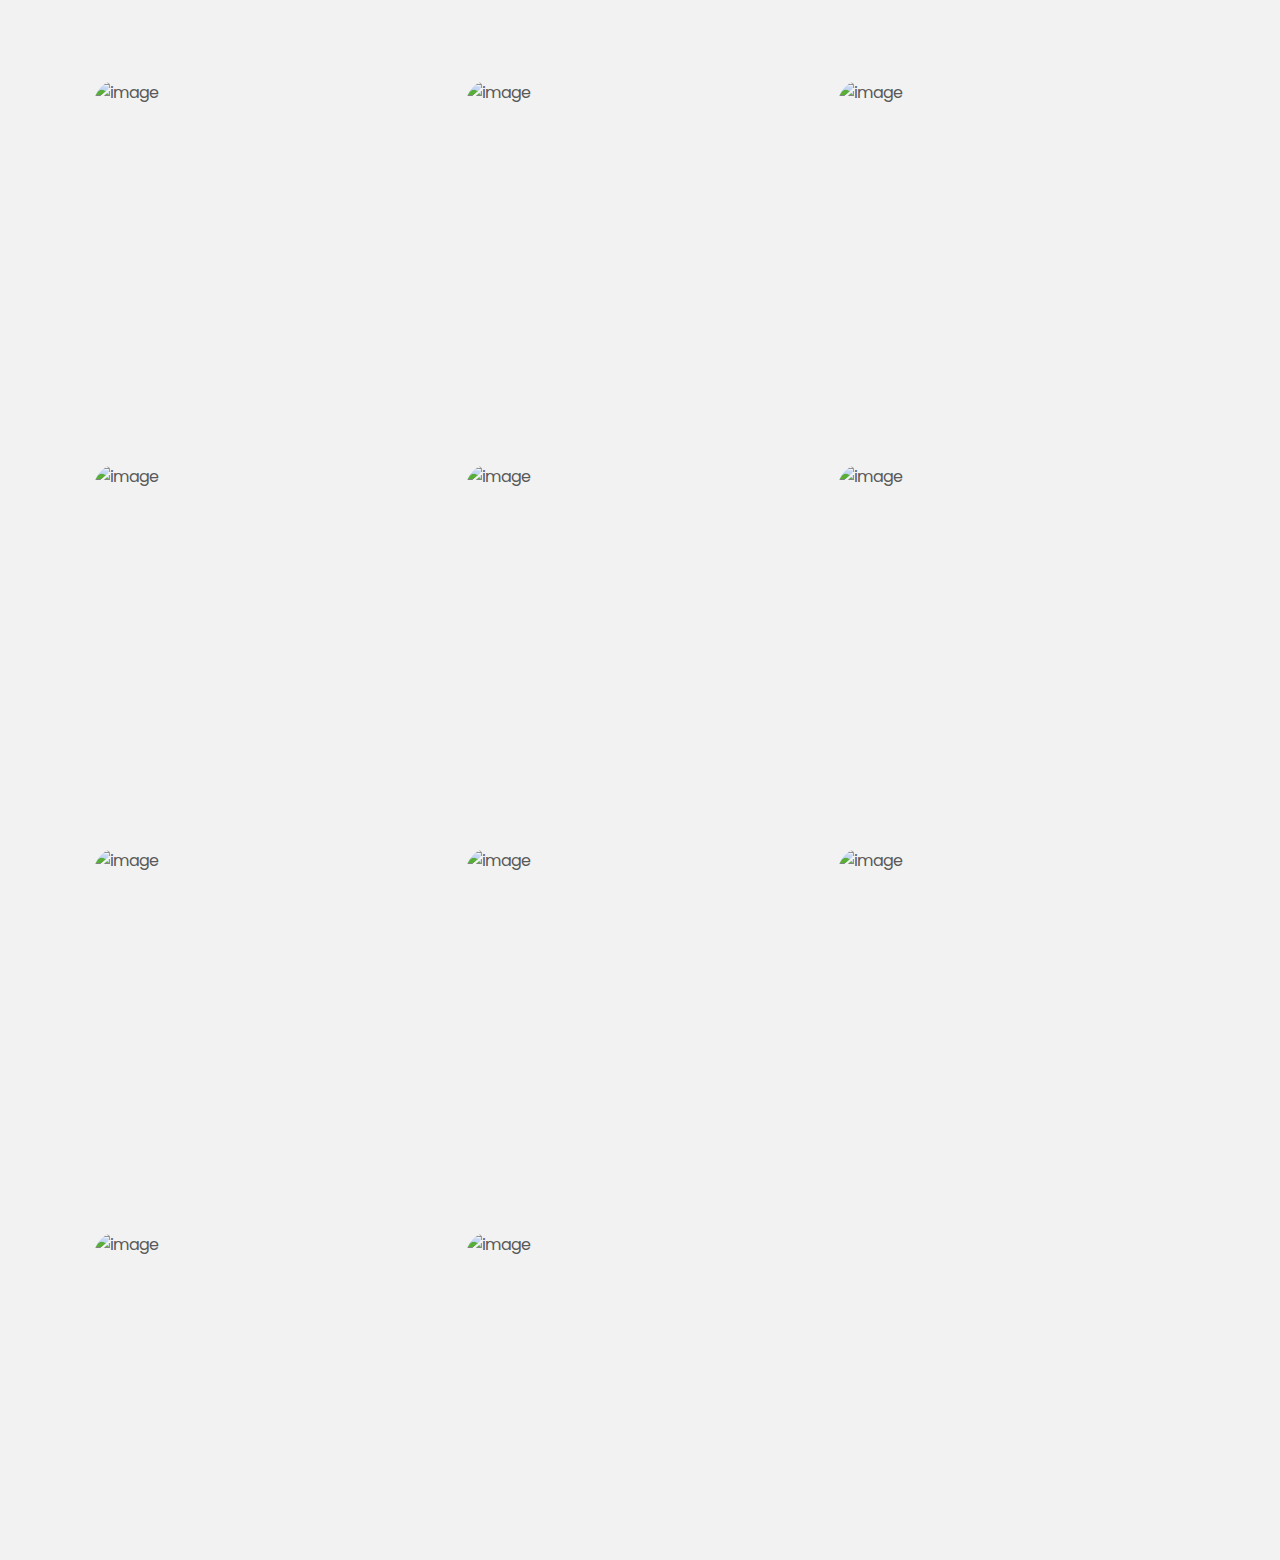
==== hiking.html @ 6d5ee416 "Add files via upload" ====
<!DOCTYPE html>
   <html lang="en">
   <head>
      <meta charset="UTF-8">
      <meta name="viewport" content="width=device-width, initial-scale=1.0">

      <!--=============== CSS ===============-->
      <link rel="stylesheet" href="hiking.css">

      <title>Landscape responsive card - Bedimcode</title>
   </head>
   <body>
      <div class="container">
         <div class="card__container">

            <article class="card__article">
                <img src="./images/planine/Triglavska_jezera/img1.jpg" alt="image" class="card__img">
 
                <div class="card__data">
                   <span class="card__description">Triglav, Slovenija</span>
                   <h2 class="card__title">Jezera</h2>
                   <a href="#" class="card__button">See More</a>
                </div>
             </article>

             <article class="card__article">
                <img src="./images/planine/Storžić/img1.jpg" alt="image" class="card__img">
 
                <div class="card__data">
                   <span class="card__description">Storžić, Slovenija</span>
                   <h2 class="card__title">Kamničko-Savinjske Alpe</h2>
                   <a href="#" class="card__button">See More</a>
                </div>
             </article>

            <article class="card__article">
               <img src="./images/planine/Triglav/img1.jpg" alt="image" class="card__img">

               <div class="card__data">
                  <span class="card__description">Triglav, Slovenija</span>
                  <h2 class="card__title">Svemirac</h2>
                  <a href="#" class="card__button">See More</a>
               </div>
            </article>

            
            <article class="card__article">
                <img src="./images/planine/Biokovo/img1.jpg" alt="image" class="card__img">
 
                <div class="card__data">
                   <span class="card__description">Biokovo, Hrvatska</span>
                   <h2 class="card__title">Vošac</h2>
                   <a href="#" class="card__button">See More</a>
                </div>
             </article>

            
            <article class="card__article">
                <img src="./images/planine/Mali_Lošinj/img1.jpg" alt="image" class="card__img">
 
                <div class="card__data">
                   <span class="card__description">Mali Lošinj, Hrvatska</span>
                   <h2 class="card__title">Osorščica</h2>
                   <a href="#" class="card__button">See More</a>
                </div>
             </article>

            <article class="card__article">
                <img src="./images/planine/Grintovec/img1.JPG" alt="image" class="card__img">
 
                <div class="card__data">
                   <span class="card__description">Grintovec, Slovenija</span>
                   <h2 class="card__title">Kamničko-Savinjske Alpe</h2>
                   <a href="#" class="card__button">See More</a>
                </div>
             </article>

            <article class="card__article">
               <img src="/images/planine/Svilaja/img1.JPG" alt="image" class="card__img">

               <div class="card__data">
                  <span class="card__description">Svilaja, Hrvatska</span>
                  <h2 class="card__title">Perućko jezero </h2>
                  <a href="#" class="card__button">See More</a>
               </div>
            </article>

            <article class="card__article">
               <img src="/images/planine/Spicasti/img1.jpg" alt="image" class="card__img">

               <div class="card__data">
                  <span class="card__description">Špičasti vrh, Hrvatska</span>
                  <h2 class="card__title">Gorski Kotar</h2>
                  <a href="#" class="card__button">See More</a>
               </div>
            </article>

            <article class="card__article">
                <img src="/images/planine/Grabovača/img1.jpg" alt="image" class="card__img">
 
                <div class="card__data">
                   <span class="card__description">Grabovača, Hrvatska</span>
                   <h2 class="card__title">Velebit</h2>
                   <a href="#" class="card__button">See More</a>
                </div>
             </article>

             <article class="card__article">
                <img src="/images/planine/Klek/img1.JPG" alt="image" class="card__img">
 
                <div class="card__data">
                   <span class="card__description">Klek, Hrvatska</span>
                   <h2 class="card__title">Gorski Kotar</h2>
                   <a href="#" class="card__button">See More</a>
                </div>
             </article>

             <article class="card__article">
                <img src="/images/planine/Poštak/img1.JPG" alt="image" class="card__img">
 
                <div class="card__data">
                   <span class="card__description">Poštak, Hrvatska</span>
                   <h2 class="card__title">Lika</h2>
                   <a href="#" class="card__button">See More</a>
                </div>
             </article>
         </div>
      </div>
   </body>
</html>
---- hiking.css ----
/*=============== GOOGLE FONTS ===============*/
@import url("https://fonts.googleapis.com/css2?family=Poppins:wght@400;500&display=swap");

/*=============== VARIABLES CSS ===============*/
:root {
  /*========== Colors ==========*/
  /*Color mode HSL(hue, saturation, lightness)*/
  --first-color: hsl(82, 60%, 28%);
  --title-color: hsl(0, 0%, 15%);
  --text-color: hsl(0, 0%, 35%);
  --body-color: hsl(0, 0%, 95%);
  --container-color: hsl(0, 0%, 100%);

  /*========== Font and typography ==========*/
  /*.5rem = 8px | 1rem = 16px ...*/
  --body-font: "Poppins", sans-serif;
  --h2-font-size: 1.25rem;
  --small-font-size: .813rem;
}

/*========== Responsive typography ==========*/
@media screen and (min-width: 1120px) {
  :root {
    --h2-font-size: 1.5rem;
    --small-font-size: .875rem;
  }
}

/*=============== BASE ===============*/
* {
  box-sizing: border-box;
  padding: 0;
  margin: 0;
}

body {
  font-family: var(--body-font);
  background-color: var(--body-color);
  color: var(--text-color);
}

img {
  display: block;
  max-width: 100%;
  height: auto;
}

/*=============== CARD ===============*/
.container {
  display: grid;
  place-items: center;
  margin-inline: 1.5rem;
  padding-block: 5rem;
}

.card__container {
  display: grid;
  row-gap: 3.5rem;
}

.card__article {
  position: relative;
  overflow: hidden;
}

.card__img {
  width: 328px;
  height: 328px;
  border-radius: 1.5rem;
  object-fit: cover;
  
}

.card__data {
  width: 280px;
  background-color: var(--container-color);
  padding: 1.5rem 2rem;
  box-shadow: 0 8px 24px hsla(0, 0%, 0%, .15);
  border-radius: 1rem;
  position: absolute;
  bottom: -9rem;
  left: 0;
  right: 0;
  margin-inline: auto;
  opacity: 0;
  transition: opacity 1s 1s;
}

.card__description {
  display: block;
  font-size: var(--small-font-size);
  margin-bottom: .25rem;
}

.card__title {
  font-size: var(--h2-font-size);
  font-weight: 500;
  color: var(--title-color);
  margin-bottom: .75rem;
}

.card__button {
  text-decoration: none;
  font-size: var(--small-font-size);
  font-weight: 500;
  color: var(--first-color);
}

.card__button:hover {
  text-decoration: underline;
}

/* Naming animations in hover */
.card__article:hover .card__data {
  animation: show-data 1s forwards;
  opacity: 1;
  transition: opacity .3s;
}

.card__article:hover {
  animation: remove-overflow 2s forwards;
}

.card__article:not(:hover) {
  animation: show-overflow 2s forwards;
}

.card__article:not(:hover) .card__data {
  animation: remove-data 1s forwards;
}

/* Card animation */
@keyframes show-data {
  50% {
    transform: translateY(-10rem);
  }
  100% {
    transform: translateY(-7rem);
  }
}

@keyframes remove-overflow {
  to {
    overflow: initial;
  }
}

@keyframes remove-data {
  0% {
    transform: translateY(-7rem);
  }
  50% {
    transform: translateY(-10rem);
  }
  100% {
    transform: translateY(.5rem);
  }
}

@keyframes show-overflow {
  0% {
    overflow: initial;
    pointer-events: none;
  }
  50% {
    overflow: hidden;
  }
}

/*=============== BREAKPOINTS ===============*/
/* For small devices */
@media screen and (max-width: 340px) {
  .container {
    margin-inline: 1rem;
  }

  .card__data {
    width: 250px;
    padding: 1rem;
  }
}

/* For medium devices */
@media screen and (min-width: 768px) {
  .card__container {
    grid-template-columns: repeat(2, 1fr);
    column-gap: 1.5rem;
  }
}

/* For large devices */
@media screen and (min-width: 1120px) {
  .container {
    height: 100vh;
  }

  .card__container {
    grid-template-columns: repeat(3, 1fr);
  }
  .card__img {
    width: 348px;
  }
  .card__data {
    width: 316px;
    padding-inline: 2.5rem;
  }
}
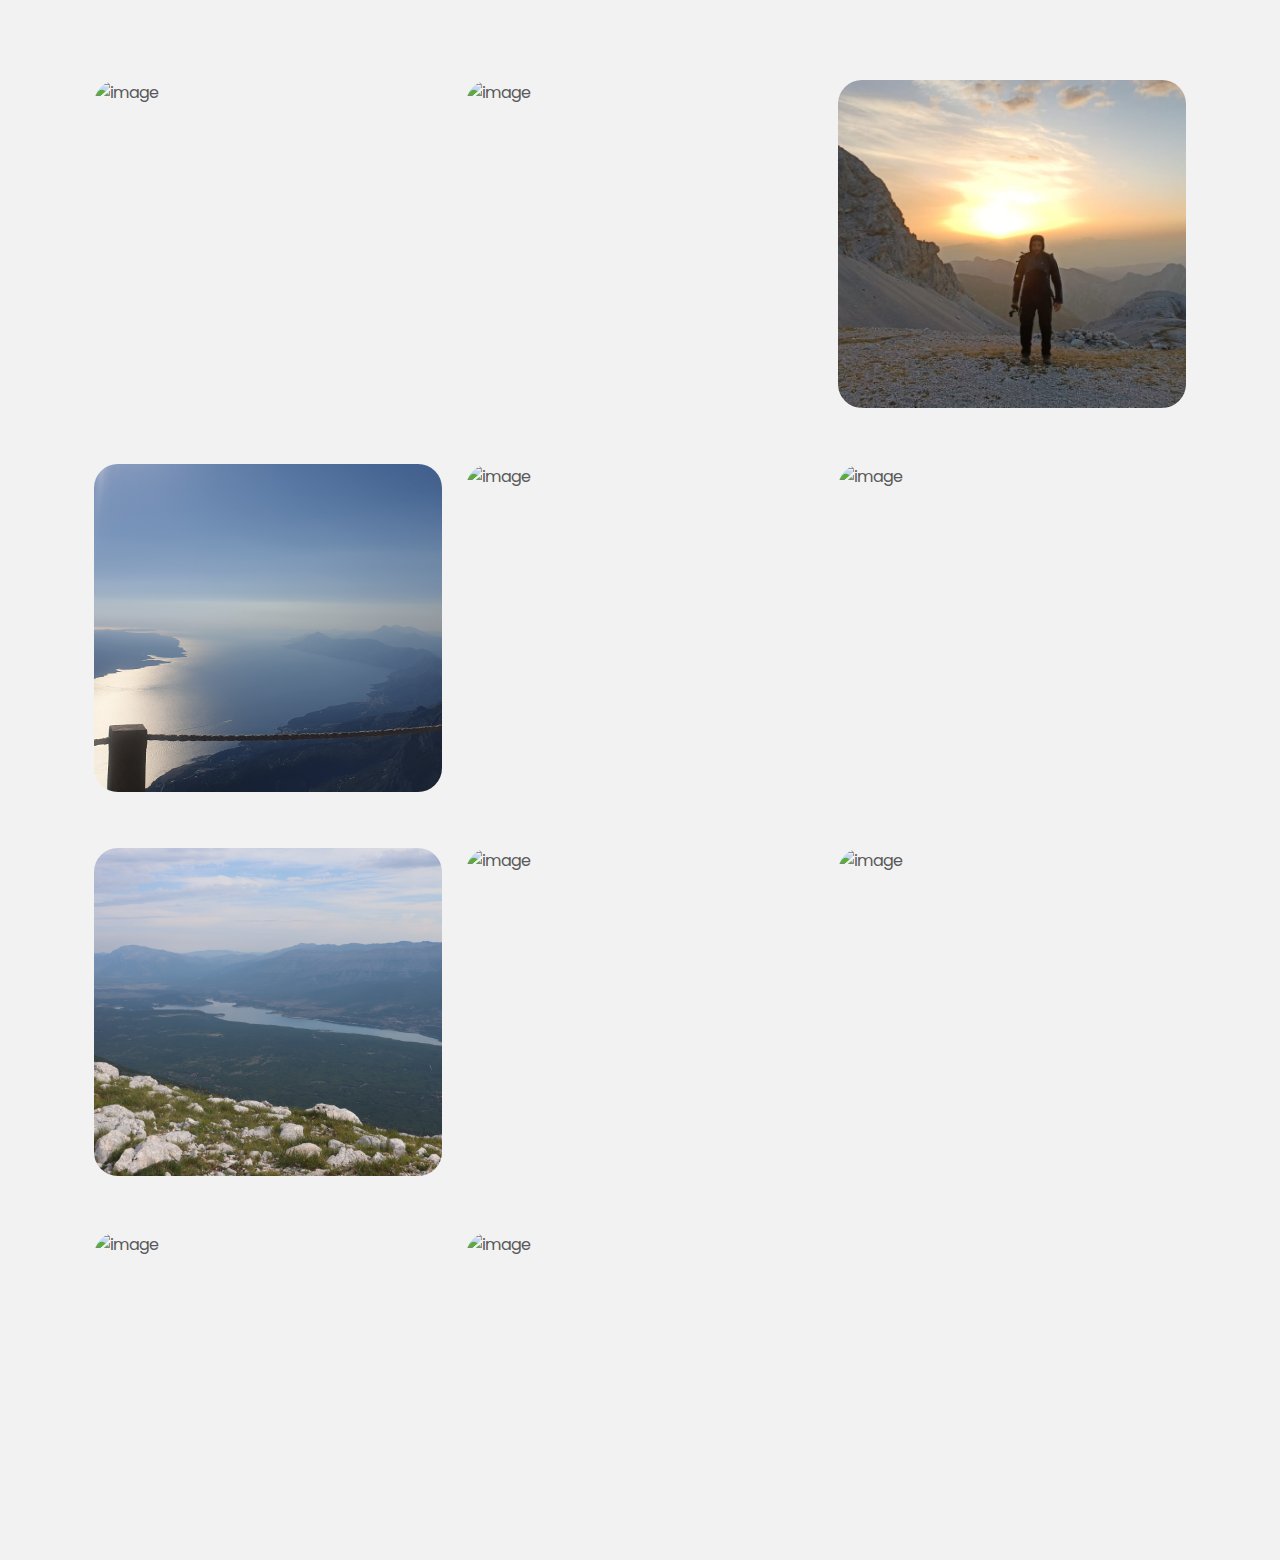
==== commit b98a028a: "Add files via upload" ====
--- a/hiking.html
+++ b/hiking.html
@@ -14,7 +14,7 @@
          <div class="card__container">
 
             <article class="card__article">
-                <img src="./images/planine/Triglavska_jezera/img1.jpg" alt="image" class="card__img">
+                <img src="./planine/Triglavska_jezera/img1.jpg" alt="image" class="card__img">
  
                 <div class="card__data">
                    <span class="card__description">Triglav, Slovenija</span>
@@ -24,7 +24,7 @@
              </article>
 
              <article class="card__article">
-                <img src="./images/planine/Storžić/img1.jpg" alt="image" class="card__img">
+                <img src="./planine/Storžić/img1.jpg" alt="image" class="card__img">
  
                 <div class="card__data">
                    <span class="card__description">Storžić, Slovenija</span>
@@ -34,7 +34,7 @@
              </article>
 
             <article class="card__article">
-               <img src="./images/planine/Triglav/img1.jpg" alt="image" class="card__img">
+               <img src="./planine/Triglav/img1.jpg" alt="image" class="card__img">
 
                <div class="card__data">
                   <span class="card__description">Triglav, Slovenija</span>
@@ -45,7 +45,7 @@
 
             
             <article class="card__article">
-                <img src="./images/planine/Biokovo/img1.jpg" alt="image" class="card__img">
+                <img src="./planine/Biokovo/img1.jpg" alt="image" class="card__img">
  
                 <div class="card__data">
                    <span class="card__description">Biokovo, Hrvatska</span>
@@ -56,7 +56,7 @@
 
             
             <article class="card__article">
-                <img src="./images/planine/Mali_Lošinj/img1.jpg" alt="image" class="card__img">
+                <img src="./planine/Mali_Lošinj/img1.jpg" alt="image" class="card__img">
  
                 <div class="card__data">
                    <span class="card__description">Mali Lošinj, Hrvatska</span>
@@ -66,7 +66,7 @@
              </article>
 
             <article class="card__article">
-                <img src="./images/planine/Grintovec/img1.JPG" alt="image" class="card__img">
+                <img src="./planine/Grintovec/img1.JPG" alt="image" class="card__img">
  
                 <div class="card__data">
                    <span class="card__description">Grintovec, Slovenija</span>
@@ -76,7 +76,7 @@
              </article>
 
             <article class="card__article">
-               <img src="/images/planine/Svilaja/img1.JPG" alt="image" class="card__img">
+               <img src="/planine/Svilaja/img1.JPG" alt="image" class="card__img">
 
                <div class="card__data">
                   <span class="card__description">Svilaja, Hrvatska</span>
@@ -86,7 +86,7 @@
             </article>
 
             <article class="card__article">
-               <img src="/images/planine/Spicasti/img1.jpg" alt="image" class="card__img">
+               <img src="/planine/Spicasti/img1.jpg" alt="image" class="card__img">
 
                <div class="card__data">
                   <span class="card__description">Špičasti vrh, Hrvatska</span>
@@ -96,7 +96,7 @@
             </article>
 
             <article class="card__article">
-                <img src="/images/planine/Grabovača/img1.jpg" alt="image" class="card__img">
+                <img src="/planine/Grabovača/img1.jpg" alt="image" class="card__img">
  
                 <div class="card__data">
                    <span class="card__description">Grabovača, Hrvatska</span>
@@ -106,7 +106,7 @@
              </article>
 
              <article class="card__article">
-                <img src="/images/planine/Klek/img1.JPG" alt="image" class="card__img">
+                <img src="/planine/Klek/img1.JPG" alt="image" class="card__img">
  
                 <div class="card__data">
                    <span class="card__description">Klek, Hrvatska</span>
@@ -116,7 +116,7 @@
              </article>
 
              <article class="card__article">
-                <img src="/images/planine/Poštak/img1.JPG" alt="image" class="card__img">
+                <img src="/planine/Poštak/img1.JPG" alt="image" class="card__img">
  
                 <div class="card__data">
                    <span class="card__description">Poštak, Hrvatska</span>
